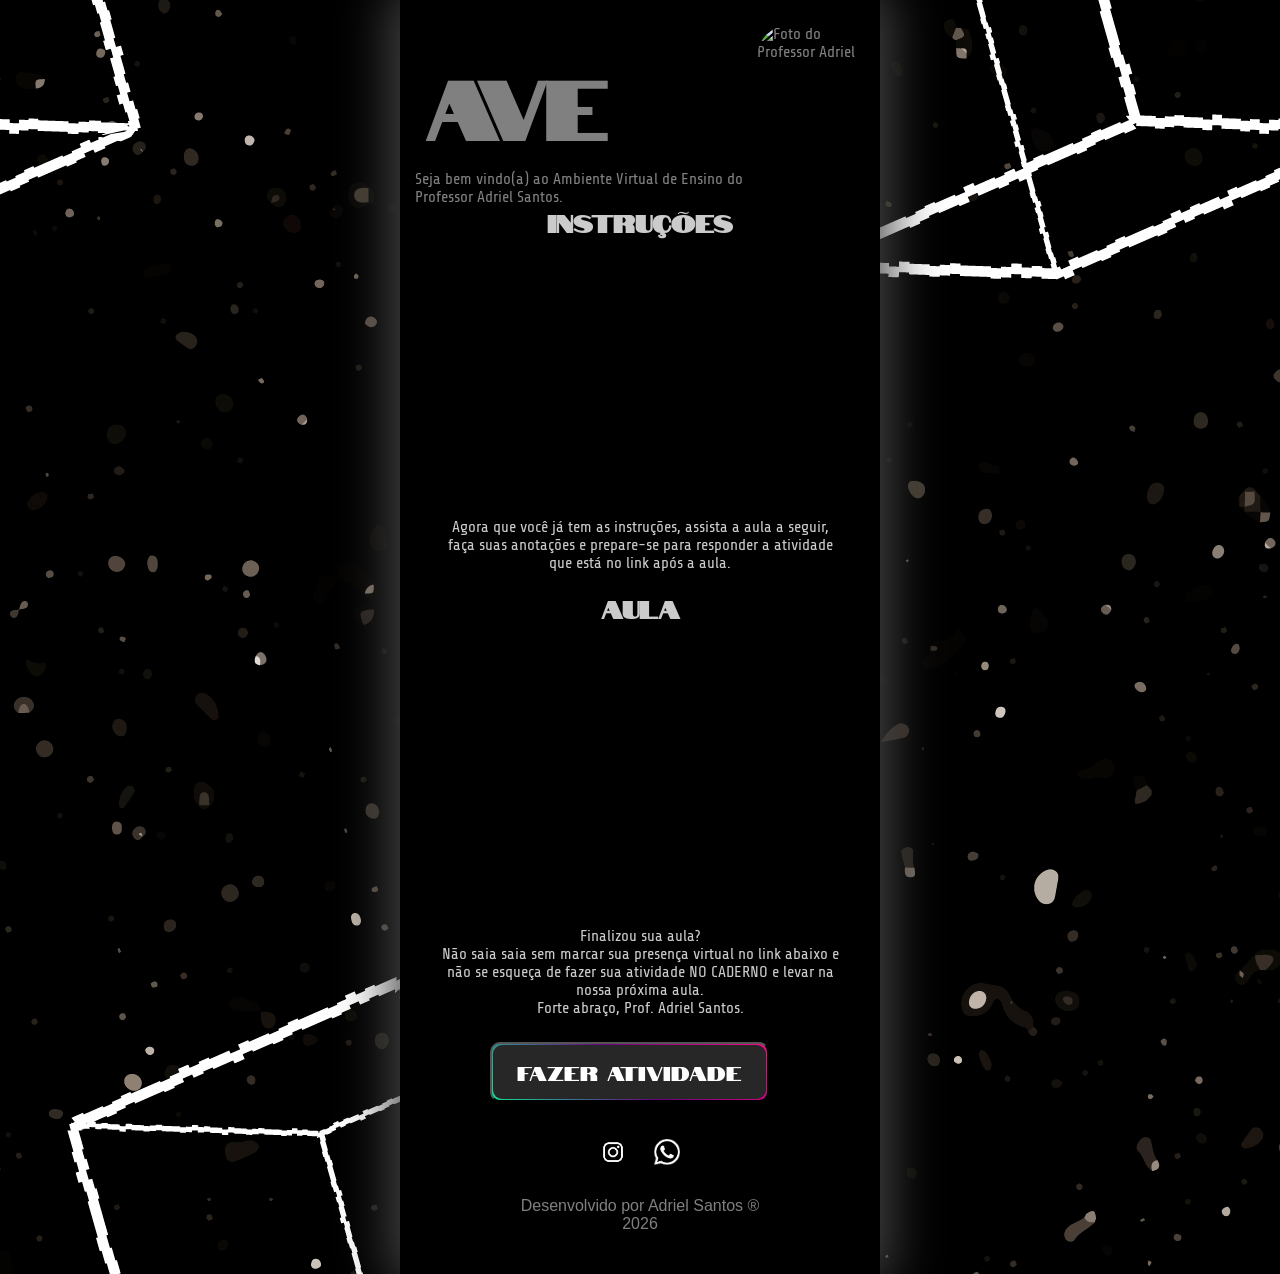
==== atividadebancodedados.html @ 38bec496 "Add files via upload Nova atividade" ====
<!DOCTYPE html>
<html lang="pt-br">
<head>
    <meta charset="UTF-8">
    <meta name="viewport" content="width=device-width, initial-scale=1.0">
    <title>AVE - Prof. Adriel</title>
    <link rel="stylesheet" href="style.css">
    <style>@import url('https://fonts.googleapis.com/css2?family=Share+Tech&display=swap');</style>
    <style>@import url('https://fonts.googleapis.com/css2?family=Notable&family=Share+Tech&display=swap');</style>
</head>
<body>
    <section id="inicio">
        <div class="esquerdo">
            <h1>AVE</h1>
            <p>Seja bem vindo(a) ao Ambiente Virtual de Ensino do Professor Adriel Santos.</p>
        </div>
        <div class="direito">
            <img class="perfil" src="perfil2.png" alt="Foto do Professor Adriel">
        </div>
    </section>
    <section id="materal">
        <div class="instrucoes">
            <h2>Instruções</h2>

            <iframe class="video1" width="440" height="247" src="https://www.youtube.com/embed/ARBDFdaMZxc?si=dErbQScs6j6Zxc7x&amp;controls=0" title="YouTube video player" frameborder="0" allow="accelerometer; autoplay; clipboard-write; encrypted-media; gyroscope; picture-in-picture; web-share" referrerpolicy="strict-origin-when-cross-origin" allowfullscreen></iframe>
            <p>Agora que você já tem as instruções, assista a aula a seguir, faça suas anotações e prepare-se para responder a atividade que está no link após a aula.</p>
            <h2>Aula</h2>
        </div>
        <div class="aula">
            <iframe width="480" height="270" src="https://www.youtube.com/embed/BgUxpPKw2LI?si=25SEVDZzro11v5uj" title="YouTube video player" frameborder="0" allow="accelerometer; autoplay; clipboard-write; encrypted-media; gyroscope; picture-in-picture; web-share" referrerpolicy="strict-origin-when-cross-origin" allowfullscreen></iframe>
            <p>Finalizou sua aula? <br> Não saia saia sem marcar sua presença virtual no link abaixo e não se esqueça de fazer sua atividade NO CADERNO e levar na nossa próxima aula. <br>
                Forte abraço, Prof. Adriel Santos.</p>
            
            
            <button class="button">
                <span><a href="https://forms.gle/6b1dBmWaQqXuAKgp6" target="_blank">Fazer atividade</a></span>
            </button>
            
        </div>

        

    </section>
    <section id="rodape">
        <a href="https://instagram.com/prof.adrielmax" target="_blank"><img src="instagram (1).png" alt="instagram"></a>
        <a href="https://wa.me/5582982124406" target="_blank"><img src="whatsapp (1).png" alt="whatsapp"></a>
        <p>Desenvolvido por Adriel Santos ®<br>2026</p>

    </section>
</body>
</html>
---- style.css ----
.share-tech-regular {
  font-family: "Share Tech", sans-serif;
  font-weight: 400;
  font-style: normal;
}

.notable-regular {
  font-family: "Notable", sans-serif;
  font-weight: 400;
  font-style: normal;
}

body{
    width: 480px;
    margin: 0 auto;
    background-color: #393939;
    font-family: Share Tech;
    background-image: url('fundo.jpg');
    background-repeat: repeat; /* Faz a imagem se repetir tanto na horizontal quanto na vertical */
    box-shadow: 0 0 50px 10px rgb(70, 70, 70); /*[deslocamento-X] [deslocamento-Y] [desfoque] [espalhamento] [cor] [inset]*/
}


#inicio{
    padding-top: 25px;
    color: #808080;
    background-color: #000000;
    display: inline-flex;
}
#inicio h1{
    font-size: 80px;
    margin-left: 25px;
    margin-bottom: 0px;
    margin-top: 25px;
    font-family: Notable;
}

#inicio p{
    margin-bottom: 0;
    margin-left: 15px;
}

.perfil{
    width: 240px;
    border-radius: 45px 5px 45px 5px ;
    margin: auto;
    padding-right: 5px;
}

.instrucoes{
    background-color: #000000;
    margin-top: 0;
}
.instrucoes h2{
    text-align: center;
    font-family: notable;
    margin-top: 0;
    margin-bottom: 0;
    color:#cbcbcb;
    padding-bottom: 10px;
}
.instrucoes p{
    color:#cbcbcb;
    padding: 20px 40px;
    text-align: center;
    margin-top: 0;
    margin-bottom: 0;
}
.video1{
    margin-left: 20px;
}
.aula{
    background-color: #000000;
    margin-top: 0;
    color: #cbcbcb;
}

.aula p{
    padding: 20px 40px;
    text-align: center;
    margin-top: 0;
    margin-bottom: 0;
}

.aula a{
    text-decoration: none;
    color: #ffffff;
    font-family: Notable;
}


.button {
  position: relative;
  text-decoration: none;
  color: #fff;
  background: linear-gradient(45deg, #0ce39a, #69007f, #fc0987);
  padding: 14px 25px;
  border-radius: 10px;
  font-size: 1.25em;
  cursor: pointer;
  margin-left: 90px;
  margin-top: 5px;
  margin-bottom: 5px;
}

.button span {
  position: relative;
  z-index: 1;
}

.button::before {
  content: "";
  position: absolute;
  inset: 1px;
  background: #272727;
  border-radius: 9px;
  transition: 0.5s;
}

.button:hover::before {
  opacity: 0.7;
}

.button::after {
  content: "";
  position: absolute;
  inset: 0px;
  background: linear-gradient(45deg, #0ce39a, #69007f, #fc0987);
  border-radius: 9px;
  transition: 0.5s;
  opacity: 0;
  filter: blur(20px);
}

.button:hover:after {
  opacity: 1;
}

#rodape{
    background-color: #000000;
    padding-top: 20px;
    padding-bottom: 25px;
    margin-bottom: 0;
    color: #808080;
    text-align: center;
    font-family: sans-serif;
}

#rodape img{
    width: 50px;
}
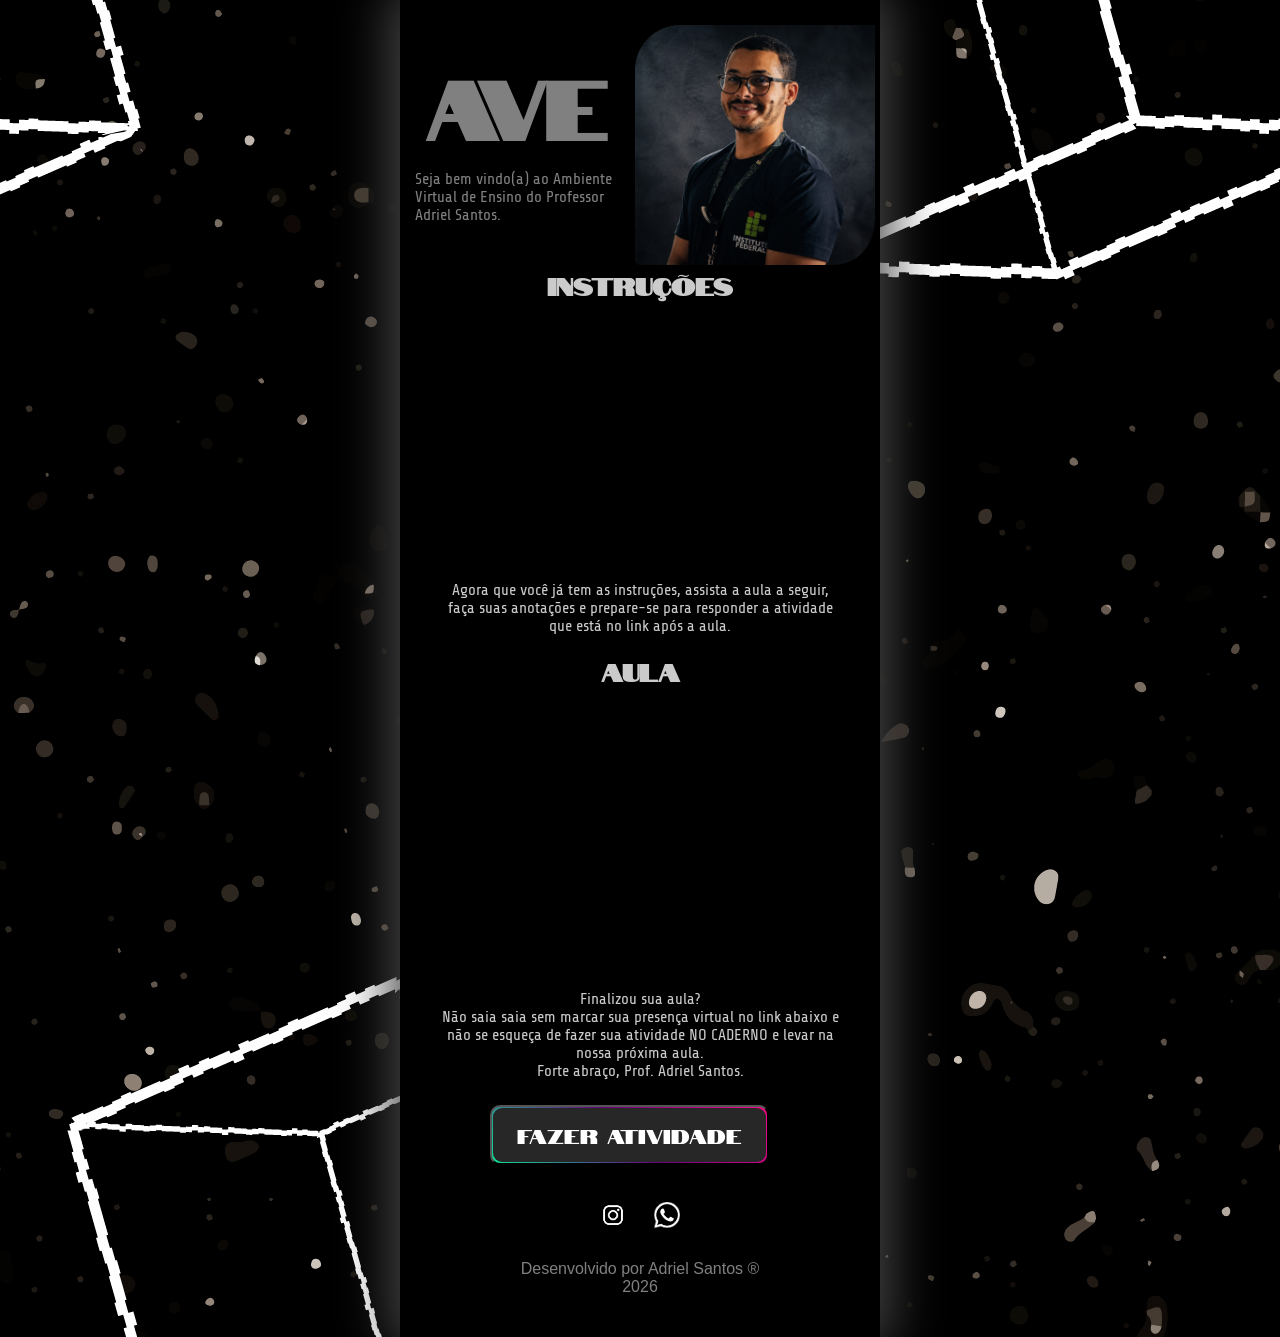
==== commit c0c927bd: "Update atividadebancodedados.html correção link da foto perfil" ====
--- a/atividadebancodedados.html
+++ b/atividadebancodedados.html
@@ -15,7 +15,7 @@
             <p>Seja bem vindo(a) ao Ambiente Virtual de Ensino do Professor Adriel Santos.</p>
         </div>
         <div class="direito">
-            <img class="perfil" src="perfil2.png" alt="Foto do Professor Adriel">
+            <img class="perfil" src="perfil2.PNG" alt="Foto do Professor Adriel">
         </div>
     </section>
     <section id="materal">
@@ -48,4 +48,4 @@
 
     </section>
 </body>
-</html>+</html>
